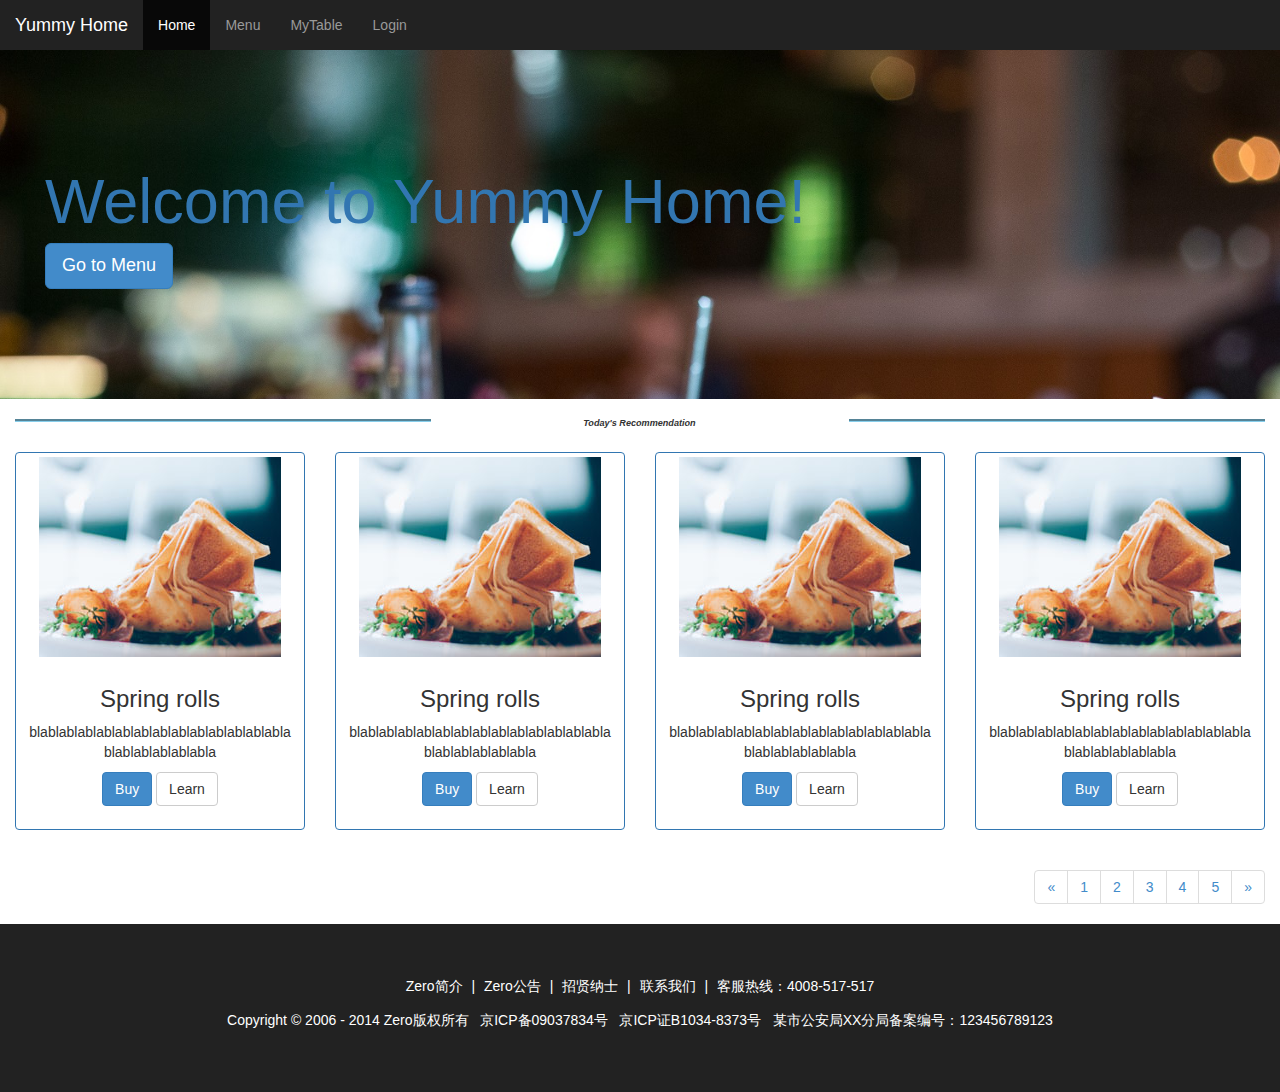
==== index.html @ af8ff617 "第一次提交,完成了用户登录界面及index界面,menu界面完成了导航条与轮播图" ====
<!DOCTYPE html>
<html>

	<head>
		<meta charset="UTF-8">
		<meta http-equiv="X-UA-Compatible" content="IE=edge,chrome=1" />

		<link href="css/bootstrap3/css/bootstrap.css" rel="stylesheet" />
		<link rel="stylesheet" href="css/index/index.css" />
		<link rel="stylesheet" href="css/index/public.css" />

		<script src="js/jquery/jquery-1.10.2.js" type="text/javascript"></script>
		<script src="js/bootstrap3/js/bootstrap.js" type="text/javascript"></script>

		<title>Yummy Home</title>
	</head>

	<body>
		<!--**************************顶部Yummy Home nav条**************************-->
		<nav class="navbar navbar-inverse nav-fixed-top navbar-change" role="navigation" name="topBar">
			<div class="container">
				<div class="navbar-header">
					<button type="button" class="navbar-toggle" data-toggle="collapse" data-target=".navbar-collapse">
                <span class="icon-bar"></span>
                <span class="icon-bar"></span>
                <span class="icon-bar"></span>
            </button>
					<a href="#" class="navbar-brand">Yummy Home</a>
				</div>
				<div id="navbar" class="collapse navbar-collapse">
					<ul class="nav navbar-nav">
						<li class="active">
							<a href="#">Home</a>
						</li>
						<li>
							<a href="#">Menu</a>
						</li>
						<li>
							<a href="#">MyTable</a>
						</li>
						<li>
							<a href="#" >Login</a>
						</li>
					</ul>
				</div>
			</div>
		</nav>

		<!--**************************巨幕**************************-->

		<div class="jumbotron jumbotron-change">
			<div class="container">
				<h1>Welcome to Yummy Home!</h1>
				<p>
					<a class="btn btn-primary btn-lg" href="#" role="button">Go to Menu</a>
				</p>
			</div>
		</div>

		<!--**************************标题分割线**************************-->
		<div class="container">
			<hr class="hr-R">
			<h1 class="today-recommend">Today's Recommendation</h2>
			<hr class="hr-L"/>
		</div>
		
		<!--**************************推荐**************************-->
		

		<div class="container">		
			<div class="row">
				<div class="col-sm-6 col-md-3">
					<div class="thumbnail thumbnail-change">
							<img src="img/showImage/Spring rolls2.jpg" alt="#">
						<div class="caption text-center">
							<h3>Spring rolls</h3>
							<p>blablablablablablablablablablablablablablablablablablablabla</p>
							<p>
								<a href="#" class="btn btn-primary" role="button">Buy</a>
								<a href="#" class="btn btn-default" role="button">Learn</a>
							</p>
						</div>
					</div>
				</div>
				<div class="col-sm-6 col-md-3">
					<div class="thumbnail thumbnail-change">
							<img src="img/showImage/Spring rolls2.jpg" alt="#">
						<div class="caption text-center">
							<h3>Spring rolls</h3>
							<p>blablablablablablablablablablablablablablablablablablablabla</p>
							<p>
								<a href="#" class="btn btn-primary" role="button">Buy</a>
								<a href="#" class="btn btn-default" role="button">Learn</a>
							</p>
						</div>
					</div>
				</div>
				<div class="col-sm-6 col-md-3">
					<div class="thumbnail thumbnail-change">
							<img src="img/showImage/Spring rolls2.jpg" alt="#">
						<div class="caption text-center">
							<h3>Spring rolls</h3>
							<p>blablablablablablablablablablablablablablablablablablablabla</p>
							<p>
								<a href="#" class="btn btn-primary" role="button">Buy</a>
								<a href="#" class="btn btn-default" role="button">Learn</a>
							</p>
						</div>
					</div>
				</div>
				<div class="col-sm-6 col-md-3">
					<div class="thumbnail thumbnail-change">
							<img src="img/showImage/Spring rolls2.jpg" alt="#">
						<div class="caption text-center">
							<h3>Spring rolls</h3>
							<p>blablablablablablablablablablablablablablablablablablablabla</p>
							<p>
								<a href="#" class="btn btn-primary" role="button">Buy</a>
								<a href="#" class="btn btn-default" role="button">Learn</a>
							</p>
						</div>
					</div>
				</div>			
			</div>
			
			<!--**************************分页**************************-->
			<nav aria-label="Page navigation ">
  				<ul class="pagination FR">
    				<li>
      					<a href="#" aria-label="Previous">
        					<span aria-hidden="true">&laquo;</span>
      					</a>
    				</li>
    				<li><a href="#">1</a></li>
				    <li><a href="#">2</a></li>
				    <li><a href="#">3</a></li>
				    <li><a href="#">4</a></li>
				    <li><a href="#">5</a></li>
    				<li>
				      <a href="#" aria-label="Next">
				        <span aria-hidden="true">&raquo;</span>
				      </a>
				    </li>
  				</ul>
			</nav>
		</div>
		<!--**************************底部**************************-->
		<div class="footer">
			<p>
				<a href="">Zero简介</a>
				<i>|</i>
				<a href="">Zero公告</a>
				<i>|</i>
				<a href="">招贤纳士</a>
				<i>|</i>
				<a href="">联系我们</a>
				<i>|</i>
				客服热线：4008-517-517
			</p>

		<p>Copyright © 2006 - 2014 Zero版权所有&nbsp&nbsp&nbsp京ICP备09037834号&nbsp&nbsp&nbsp京ICP证B1034-8373号&nbsp&nbsp&nbsp某市公安局XX分局备案编号：123456789123</p>

		</div>
	</body>

</html>
---- css/index/index.css ----
.navbar-change{
	margin-bottom: 0;
	border-radius:0;
	margin-left: 0px;
	padding-left: 0px;
	border: 0px;
}

.container{
	height: auto;
	width: auto;
}

.jumbotron-change{
	margin-bottom: 0;
	background: url(../../img/indexImage/JuMu.jpg);
	background-size:cover;
	background-repeat: no-repeat;
	padding-top: 100px;
	padding-bottom: 100px;
}
.jumbotron h1{
	color: #3276B1;
}

.hr-R{
	height: 10px;
	width: 33.3%;
	border: none;
	border-top: 3px groove skyblue;
	float: left;
}

.hr-L{
	height: 10px;
	width: 33.3%;
	border: none;
	border-top: 3px groove skyblue;
	float: right;
}

.today-recommend{
	width: 33.3%;
	font-size:65%;
	font-style: italic ;
	font-weight: bold;
	line-height: 100%;
	text-align: center;
	float: left;
	display: inline;
}

.text-center{
	text-align: center;
	word-wrap:break-word;
}

.thumbnail-change{
	border:1px solid #3276B1;
}
---- css/index/public.css ----
.FL{
	float: left;
}

.FR{
	float: right;
}

.footer{
	text-align:center;
	background-color:#222222;
	line-height:24px;
	padding:50px 0px;
	}
	
.footer i{
	font-style:normal;
	margin:0 5px;
	}
	
.footer a{
	color:#FFF;
	}
.footer p{
	color: #fff;
}
	
.footer a:hover{
	color:#3276B1;
	}
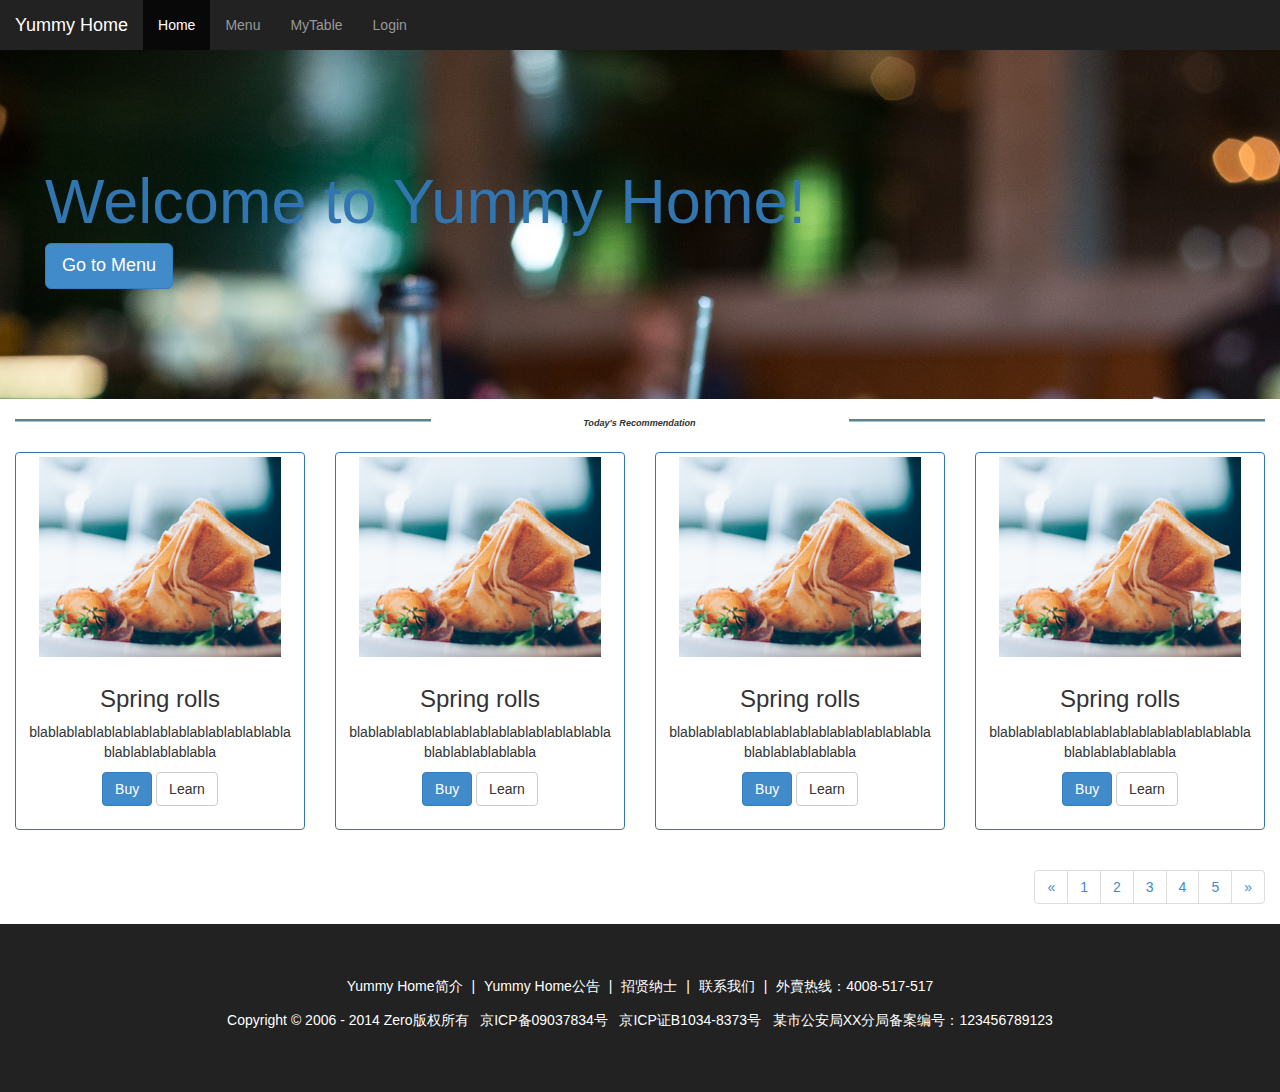
==== commit cb00821a: "完成了menu.html,但轮播图尚未放图片" ====
--- a/index.html
+++ b/index.html
@@ -147,15 +147,15 @@
 		<!--**************************底部**************************-->
 		<div class="footer">
 			<p>
-				<a href="">Zero简介</a>
+				<a href="">Yummy Home简介</a>
 				<i>|</i>
-				<a href="">Zero公告</a>
+				<a href="">Yummy Home公告</a>
 				<i>|</i>
 				<a href="">招贤纳士</a>
 				<i>|</i>
 				<a href="">联系我们</a>
 				<i>|</i>
-				客服热线：4008-517-517
+				外賣热线：4008-517-517
 			</p>
 
 		<p>Copyright © 2006 - 2014 Zero版权所有&nbsp&nbsp&nbsp京ICP备09037834号&nbsp&nbsp&nbsp京ICP证B1034-8373号&nbsp&nbsp&nbsp某市公安局XX分局备案编号：123456789123</p>
--- a/css/index/index.css
+++ b/css/index/index.css
@@ -53,6 +53,7 @@
 .text-center{
 	text-align: center;
 	word-wrap:break-word;
+	text-overflow: ellipsis;
 }
 
 .thumbnail-change{
